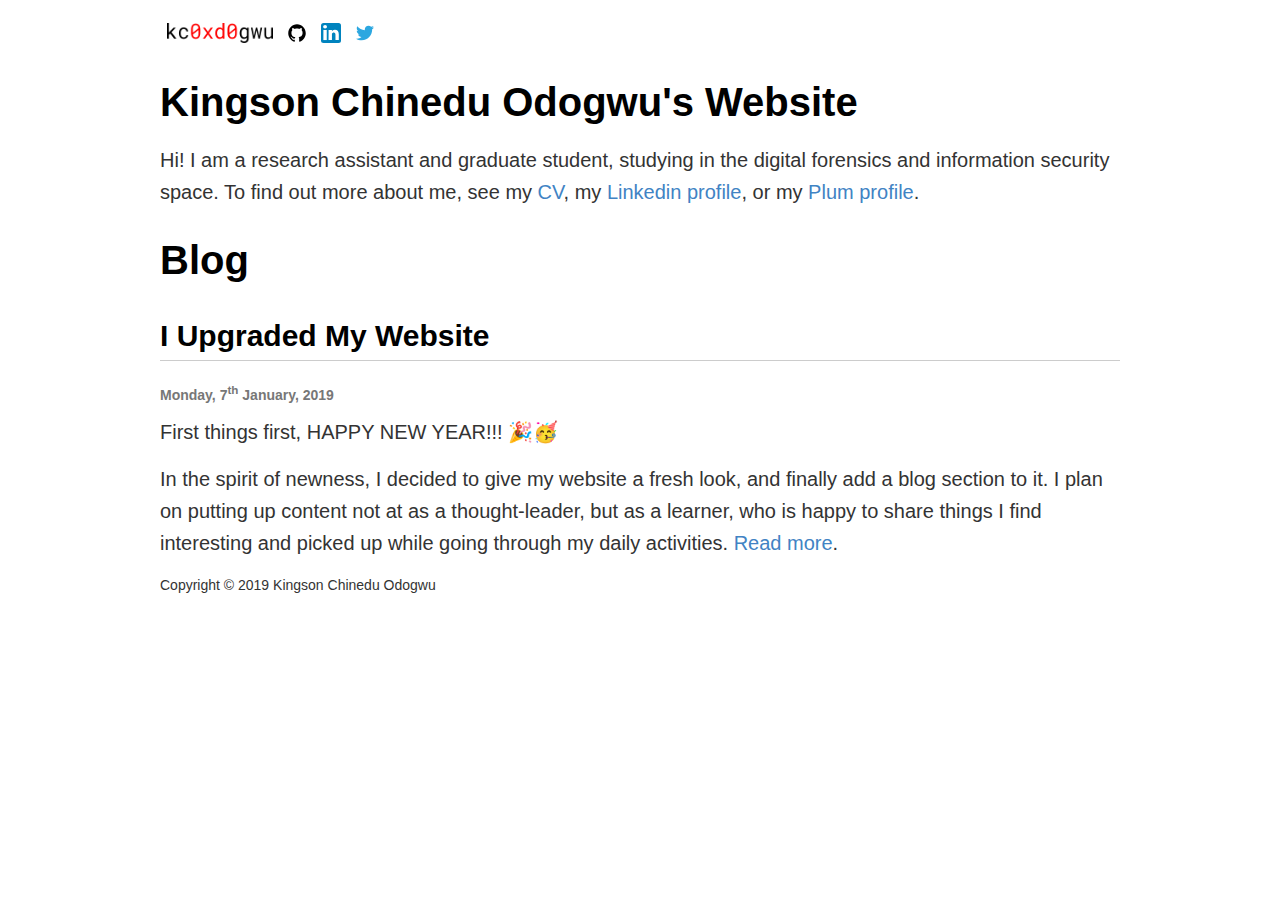
==== index.html @ b8e80476 "Update to website and test rss feed set up" ====
<!DOCTYPE html>
<html>
<head>
<meta http-equiv="Content-Type" content="text/html; charset=utf-8" />
<meta name="viewport" content="width=device-width, initial-scale=1.0" />
<meta name="author" content="Kingson Chinedu Odogwu">
<meta name="description" content="Hi! I’m Kingson Chinedu Odogwu, a research assistant and graduate student, studying in the cyber crime and cyber security space. Welcome to my website. Copyright © 2019 Kingson Chinedu Odogwu" />
<meta name="keywords" content="kingson, chinedu, odogwu, kcodogwu, kc0xd0gwu">
<link rel="icon" type="image/png" href="https://kcodogwu.github.io/public/images/favicon.png">
<link href="https://kcodogwu.github.io/public/stylesheets/main.css" rel="stylesheet" />
<title>Kingson Chinedu Odogwu&#39;s Website</title>
</head>
<body>
<div class="navbar">
  <a href="https://kcodogwu.github.io">
    <img class="logo" src="https://kcodogwu.github.io/public/images/0xd0-1.png" alt="website logo" />
  </a>
  <a rel="nofollow" href="https://github.com/kcodogwu">
    <img src="https://kcodogwu.github.io/public/images/g.svg" alt="github logo" />
  </a>
  <a rel="nofollow" href="https://linkedin.com/in/kingsonchineduodogwu">
    <img src="https://kcodogwu.github.io/public/images/l.svg" alt="linkedin logo" />
  </a>
  <a rel="nofollow" href="https://mobile.twitter.com/kc_odogwu">
    <img src="https://kcodogwu.github.io/public/images/t.svg" alt="twitter logo" />
  </a>
  <!--<a href="#rss">
    <img src="https://kcodogwu.github.io/public/images/rss.svg" alt="rss feed logo" />
  </a>-->
</div>
<h1 class="top">Kingson Chinedu Odogwu&#39;s Website</h1>

<p>Hi! I am a research assistant and graduate student, studying in the digital forensics and information security space. To find out more about me, see my <a rel="nofollow" href="https://kcodogwu.github.io/public/documents/kingson-chinedu-odogwu-cv.pdf">CV</a>, my <a rel="nofollow" href="https://linkedin.com/in/kingsonchineduodogwu">Linkedin profile</a>, or my <a rel="nofollow" href="https://app.plum.io/profile/kingson-chinedu-odogwu">Plum profile</a>.</p>

<h1>Blog</h1>

<a rel="nofollow" href="https://kcodogwu.github.io/blog/2019/01/07/i-upgraded-my-website.html" alt="I Upgraded My Website"><h2>I Upgraded My Website</h2></a>
<h6>Monday, 7<sup>th</sup> January, 2019</h6>

<p>First things first, HAPPY NEW YEAR!!! 🎉🥳</p>

<p>In the spirit of newness, I decided to give my website a fresh look, and finally add a blog section to it. I plan on putting up content not at as a thought-leader, but as a learner, who is happy to share things I find interesting and picked up while going through my daily activities. <a rel="nofollow" href="https://kcodogwu.github.io/blog/2019/01/07/i-upgraded-my-website.html" alt="Read more">Read more</a>.</p>

<p class="copyright">Copyright © 2019 Kingson Chinedu Odogwu</p>
</body>
</html>
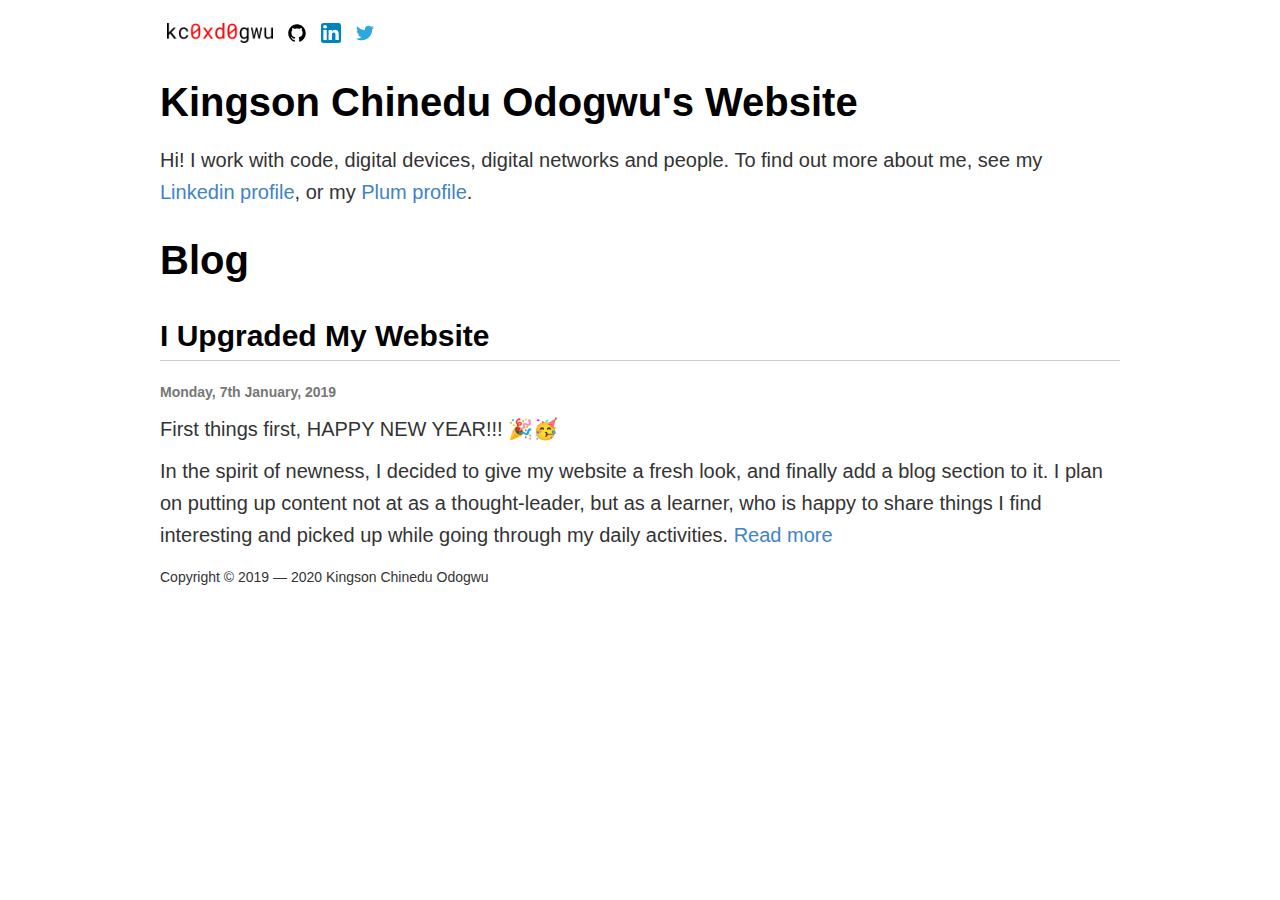
==== commit 5db495c6: "Website structure change" ====
--- a/index.html
+++ b/index.html
@@ -4,43 +4,45 @@
 <meta http-equiv="Content-Type" content="text/html; charset=utf-8" />
 <meta name="viewport" content="width=device-width, initial-scale=1.0" />
 <meta name="author" content="Kingson Chinedu Odogwu">
-<meta name="description" content="Hi! I’m Kingson Chinedu Odogwu, a research assistant and graduate student, studying in the cyber crime and cyber security space. Welcome to my website. Copyright © 2019 Kingson Chinedu Odogwu" />
+<meta name="description" content="Hi! I’m Kingson Chinedu Odogwu. I work with code, digital devices, digital networks and people. Welcome to my website. Copyright © 2019 - 2020 Kingson Chinedu Odogwu" />
 <meta name="keywords" content="kingson, chinedu, odogwu, kcodogwu, kc0xd0gwu">
-<link rel="icon" type="image/png" href="https://kcodogwu.github.io/public/images/favicon.png">
-<link href="https://kcodogwu.github.io/public/stylesheets/main.css" rel="stylesheet" />
-<title>Kingson Chinedu Odogwu&#39;s Website</title>
+<link rel="icon" type="image/png" href="/images/favicon.png">
+<link href="/stylesheets/main.css" rel="stylesheet" />
+<title>Welcome to — Kingson Chinedu Odogwu&#39;s Website</title>  
 </head>
 <body>
 <div class="navbar">
-  <a href="https://kcodogwu.github.io">
-    <img class="logo" src="https://kcodogwu.github.io/public/images/0xd0-1.png" alt="website logo" />
+  <a href="/">
+    <img class="logo" src="/images/0xd0-1.png" alt="kc0xd0gwu" />
   </a>
   <a rel="nofollow" href="https://github.com/kcodogwu">
-    <img src="https://kcodogwu.github.io/public/images/g.svg" alt="github logo" />
+    <img src="/images/g.svg" alt="github logo" />
   </a>
   <a rel="nofollow" href="https://linkedin.com/in/kingsonchineduodogwu">
-    <img src="https://kcodogwu.github.io/public/images/l.svg" alt="linkedin logo" />
+    <img src="/images/l.svg" alt="linkedin logo" />
   </a>
-  <a rel="nofollow" href="https://mobile.twitter.com/kc_odogwu">
-    <img src="https://kcodogwu.github.io/public/images/t.svg" alt="twitter logo" />
+  <a rel="nofollow" href="https://twitter.com/kc_odogwu">
+    <img src="/images/t.svg" alt="twitter logo" />
   </a>
   <!--<a href="#rss">
-    <img src="https://kcodogwu.github.io/public/images/rss.svg" alt="rss feed logo" />
+    <img src="/images/rss.svg" alt="rss feed logo" />
   </a>-->
 </div>
 <h1 class="top">Kingson Chinedu Odogwu&#39;s Website</h1>
 
-<p>Hi! I am a research assistant and graduate student, studying in the digital forensics and information security space. To find out more about me, see my <a rel="nofollow" href="https://kcodogwu.github.io/public/documents/kingson-chinedu-odogwu-cv.pdf">CV</a>, my <a rel="nofollow" href="https://linkedin.com/in/kingsonchineduodogwu">Linkedin profile</a>, or my <a rel="nofollow" href="https://app.plum.io/profile/kingson-chinedu-odogwu">Plum profile</a>.</p>
+<p>Hi! I work with code, digital devices, digital networks and people. To find out more about me, see <!--my <a rel="nofollow" href="https://kcodogwu.github.io/public/documents/kingson-chinedu-odogwu-cv.pdf">CV</a>,--> my <a rel="nofollow" href="https://linkedin.com/in/kingsonchineduodogwu">Linkedin profile</a>, or my <a rel="nofollow" href="https://app.plum.io/profile/kingson-chinedu-odogwu">Plum profile</a>.</p>
 
 <h1>Blog</h1>
 
-<a rel="nofollow" href="https://kcodogwu.github.io/blog/2019/01/07/i-upgraded-my-website.html" alt="I Upgraded My Website"><h2>I Upgraded My Website</h2></a>
-<h6>Monday, 7<sup>th</sup> January, 2019</h6>
 
-<p>First things first, HAPPY NEW YEAR!!! 🎉🥳</p>
 
-<p>In the spirit of newness, I decided to give my website a fresh look, and finally add a blog section to it. I plan on putting up content not at as a thought-leader, but as a learner, who is happy to share things I find interesting and picked up while going through my daily activities. <a rel="nofollow" href="https://kcodogwu.github.io/blog/2019/01/07/i-upgraded-my-website.html" alt="Read more">Read more</a>.</p>
+<a rel="nofollow" href="/posts/i-upgraded-my-website/" alt="I Upgraded My Website"><h2>I Upgraded My Website</h2></a>
+<h6><time datetime="2019-01-07T00:00:00.000Z">Monday, 7th January, 2019</time></h6>
 
-<p class="copyright">Copyright © 2019 Kingson Chinedu Odogwu</p>
+First things first, HAPPY NEW YEAR!!! 🎉🥳
+<p>In the spirit of newness, I decided to give my website a fresh look, and finally add a blog section to it. I plan on putting up content not at as a thought-leader, but as a learner, who is happy to share things I find interesting and picked up while going through my daily activities. <a rel="nofollow" href="/posts/i-upgraded-my-website/" alt="Read more">Read more</a>
+
+
+<p class="copyright">Copyright © 2019 — 2020 Kingson Chinedu Odogwu</p>
 </body>
 </html>
--- a/stylesheets/main.css
+++ b/stylesheets/main.css
@@ -0,0 +1,331 @@
+/* GitHub stylesheet for MarkdownPad (http://markdownpad.com) */
+/* Author: Nicolas Hery - http://nicolashery.com */
+/* Version: b13fe65ca28d2e568c6ed5d7f06581183df8f2ff */
+/* Source: https://github.com/nicolahery/markdownpad-github */
+/* I modified the font-sizes for body, h1, h2, & h3*/
+
+/* RESET
+=============================================================================*/
+
+html, body, div, span, applet, object, iframe, h1, h2, h3, h4, h5, h6, p, blockquote, pre, a, abbr, acronym, address, big, cite, code, del, dfn, em, img, ins, kbd, q, s, samp, small, strike, strong, sub, sup, tt, var, b, u, i, center, dl, dt, dd, ol, ul, li, fieldset, form, label, legend, table, caption, tbody, tfoot, thead, tr, th, td, article, aside, canvas, details, embed, figure, figcaption, footer, header, hgroup, menu, nav, output, ruby, section, summary, time, mark, audio, video {
+  margin: 0;
+  padding: 0;
+  border: 0;
+}
+
+/* BODY
+=============================================================================*/
+
+body {
+  font-family: Helvetica, arial, freesans, clean, sans-serif;
+  font-size: 125%;
+  line-height: 1.6;
+  color: #333;
+  background-color: #fff;
+  padding: 20px;
+  max-width: 960px;
+  margin: 0 auto;
+}
+
+body>*:first-child {
+  margin-top: 0 !important;
+}
+
+body>*:last-child {
+  margin-bottom: 0 !important;
+}
+
+/* BLOCKS
+=============================================================================*/
+
+p, blockquote, ul, ol, dl, table, pre {
+  margin: 15px 0;
+}
+
+/* HEADERS
+=============================================================================*/
+
+h1, h2, h3, h4, h5, h6 {
+  margin: 20px 0 10px;
+  padding: 0;
+  font-weight: bold;
+  -webkit-font-smoothing: antialiased;
+}
+
+h1 tt, h1 code, h2 tt, h2 code, h3 tt, h3 code, h4 tt, h4 code, h5 tt, h5 code, h6 tt, h6 code {
+  font-size: inherit;
+}
+
+h1 {
+  font-size: 2em;
+  color: #000;
+}
+
+h2 {
+  font-size: 1.5em;
+  border-bottom: 1px solid #ccc;
+  color: #000;
+}
+
+h3 {
+  font-size: 1.125em;
+}
+
+h4 {
+  font-size: 16px;
+}
+
+h5 {
+  font-size: 14px;
+}
+
+h6 {
+  color: #777;
+  font-size: 14px;
+}
+
+body>h2:first-child, body>h1:first-child, body>h1:first-child+h2, body>h3:first-child, body>h4:first-child, body>h5:first-child, body>h6:first-child {
+  margin-top: 0;
+  padding-top: 0;
+}
+
+a:first-child h1, a:first-child h2, a:first-child h3, a:first-child h4, a:first-child h5, a:first-child h6 {
+  margin-top: 0;
+  padding-top: 0;
+}
+
+h1+p, h2+p, h3+p, h4+p, h5+p, h6+p {
+  margin-top: 10px;
+}
+
+/* LINKS
+=============================================================================*/
+
+a {
+  color: #4183C4;
+  text-decoration: none;
+}
+
+a:hover {
+  text-decoration: underline;
+}
+
+/* LISTS
+=============================================================================*/
+
+ul, ol {
+  padding-left: 30px;
+}
+
+ul li > :first-child, 
+ol li > :first-child, 
+ul li ul:first-of-type, 
+ol li ol:first-of-type, 
+ul li ol:first-of-type, 
+ol li ul:first-of-type {
+  margin-top: 0px;
+}
+
+ul ul, ul ol, ol ol, ol ul {
+  margin-bottom: 0;
+}
+
+dl {
+  padding: 0;
+}
+
+dl dt {
+  font-size: 14px;
+  font-weight: bold;
+  font-style: italic;
+  padding: 0;
+  margin: 15px 0 5px;
+}
+
+dl dt:first-child {
+  padding: 0;
+}
+
+dl dt>:first-child {
+  margin-top: 0px;
+}
+
+dl dt>:last-child {
+  margin-bottom: 0px;
+}
+
+dl dd {
+  margin: 0 0 15px;
+  padding: 0 15px;
+}
+
+dl dd>:first-child {
+  margin-top: 0px;
+}
+
+dl dd>:last-child {
+  margin-bottom: 0px;
+}
+
+/* CODE
+=============================================================================*/
+
+pre, code, tt {
+  font-size: 12px;
+  font-family: Consolas, "Liberation Mono", Courier, monospace;
+}
+
+code, tt {
+  margin: 0 0px;
+  padding: 0px 0px;
+  white-space: nowrap;
+  border: 1px solid #eaeaea;
+  background-color: #f8f8f8;
+  border-radius: 3px;
+}
+
+pre>code {
+  margin: 0;
+  padding: 0;
+  white-space: pre;
+  border: none;
+  background: transparent;
+}
+
+pre {
+  background-color: #f8f8f8;
+  border: 1px solid #ccc;
+  font-size: 13px;
+  line-height: 19px;
+  overflow: auto;
+  padding: 6px 10px;
+  border-radius: 3px;
+}
+
+pre code, pre tt {
+  background-color: transparent;
+  border: none;
+}
+
+kbd {
+    -moz-border-bottom-colors: none;
+    -moz-border-left-colors: none;
+    -moz-border-right-colors: none;
+    -moz-border-top-colors: none;
+    background-color: #DDDDDD;
+    background-image: linear-gradient(#F1F1F1, #DDDDDD);
+    background-repeat: repeat-x;
+    border-color: #DDDDDD #CCCCCC #CCCCCC #DDDDDD;
+    border-image: none;
+    border-radius: 2px 2px 2px 2px;
+    border-style: solid;
+    border-width: 1px;
+    font-family: "Helvetica Neue",Helvetica,Arial,sans-serif;
+    line-height: 10px;
+    padding: 1px 4px;
+}
+
+/* QUOTES
+=============================================================================*/
+
+blockquote {
+  border-left: 4px solid #DDD;
+  padding: 0 15px;
+  color: #777;
+}
+
+blockquote>:first-child {
+  margin-top: 0px;
+}
+
+blockquote>:last-child {
+  margin-bottom: 0px;
+}
+
+/* HORIZONTAL RULES
+=============================================================================*/
+
+hr {
+  clear: both;
+  margin: 15px 0;
+  height: 0px;
+  overflow: hidden;
+  border: none;
+  background: transparent;
+  border-bottom: 4px solid #ddd;
+  padding: 0;
+}
+
+/* TABLES
+=============================================================================*/
+
+table th {
+  font-weight: bold;
+}
+
+table th, table td {
+  border: 1px solid #ccc;
+  padding: 6px 13px;
+}
+
+table tr {
+  border-top: 1px solid #ccc;
+  background-color: #fff;
+}
+
+table tr:nth-child(2n) {
+  background-color: #f8f8f8;
+}
+
+/* IMAGES
+=============================================================================*/
+
+img {
+  max-width: 100%
+}
+
+/* End of GitHub stylesheet for MarkdownPad
+=============================================================================*/
+body {
+  background-color: white;
+}
+
+.navbar {
+  overflow: hidden;
+  position: fixed;
+  top: 0;
+  width: 100%;
+  background-color: white;
+}
+
+.navbar a {
+  float: left;
+  display: block;
+  text-align: center;
+  padding-top: 20px;
+  padding-bottom: 10px;
+  padding-left: 7px;
+  padding-right: 7px;
+  text-decoration: none;
+  height: 20px;
+}
+
+.navbar a img {
+  width: 20px;
+  height: 20px;
+}
+
+.navbar a img.logo {
+  width: 106px;
+  height: 20px;
+}
+
+.copyright {
+  bottom: 0; /* Position the copyright notice at the bottom of the page */
+  background-color: white;
+  font-size: 0.7em;
+}
+
+.top {
+  margin-top: 50px;
+}
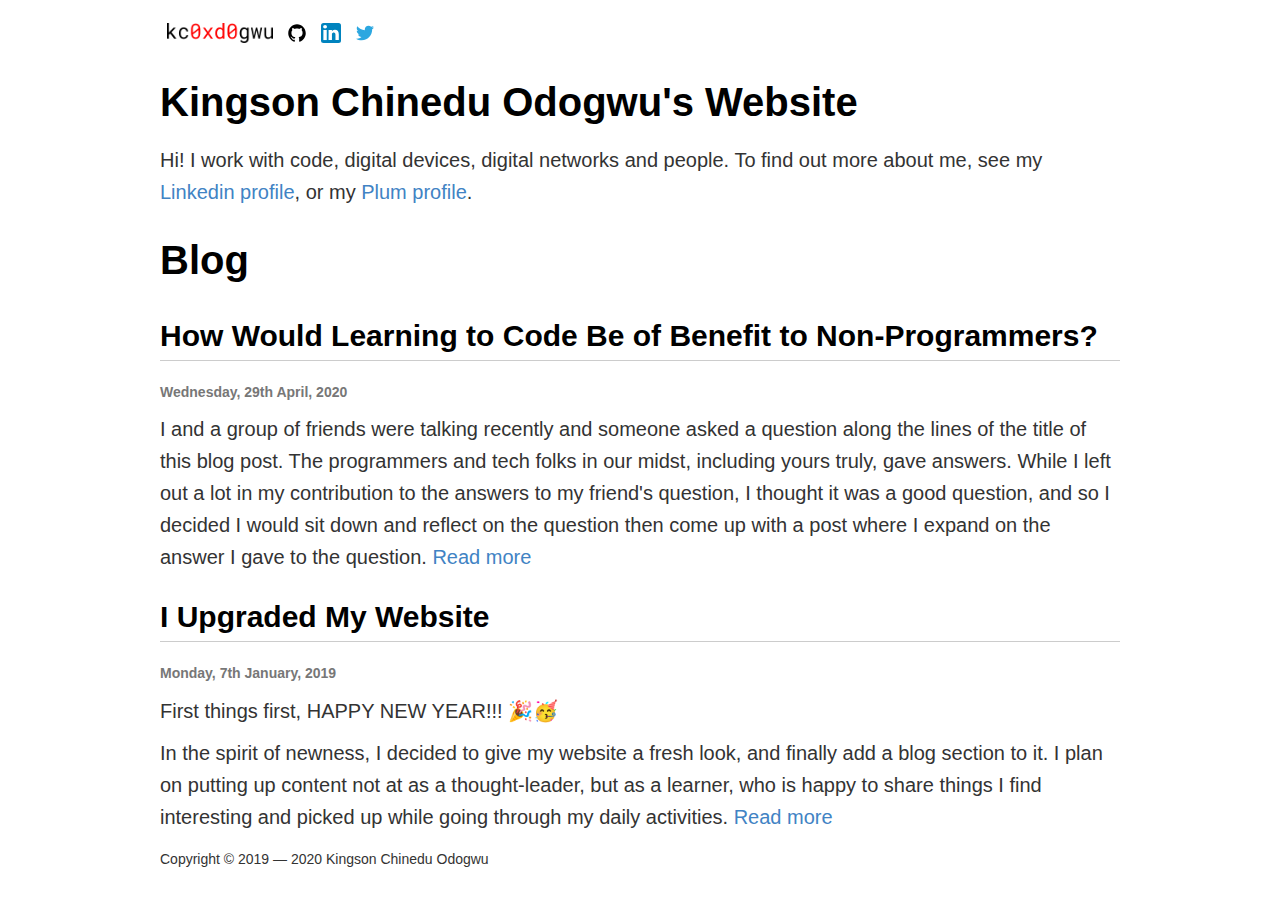
==== commit de8eeba1: "2nd commit" ====
--- a/index.html
+++ b/index.html
@@ -35,8 +35,16 @@
 <h1>Blog</h1>
 
 
+<a rel="nofollow" href="/posts/how-would-learning-to-code-help-be-of-benefit-to-non-programmers/" alt="How Would Learning to Code Be of Benefit to Non-Programmers?">
+  <h2>How Would Learning to Code Be of Benefit to Non-Programmers?</h2>
+</a>
+<h6><time datetime="2020-04-29T00:00:00.000Z">Wednesday, 29th April, 2020</time></h6>
 
-<a rel="nofollow" href="/posts/i-upgraded-my-website/" alt="I Upgraded My Website"><h2>I Upgraded My Website</h2></a>
+I and a group of friends were talking recently and someone asked a question along the lines of the title of this blog post. The programmers and tech folks in our midst, including yours truly, gave answers. While I left out a lot in my contribution to the answers to my friend's question, I thought it was a good question, and so I decided I would sit down and reflect on the question then come up with a post where I expand on the answer I gave to the question. <a rel="nofollow" href="/posts/how-would-learning-to-code-help-be-of-benefit-to-non-programmers/" alt="Read more">Read more</a>
+
+<a rel="nofollow" href="/posts/i-upgraded-my-website/" alt="I Upgraded My Website">
+  <h2>I Upgraded My Website</h2>
+</a>
 <h6><time datetime="2019-01-07T00:00:00.000Z">Monday, 7th January, 2019</time></h6>
 
 First things first, HAPPY NEW YEAR!!! 🎉🥳
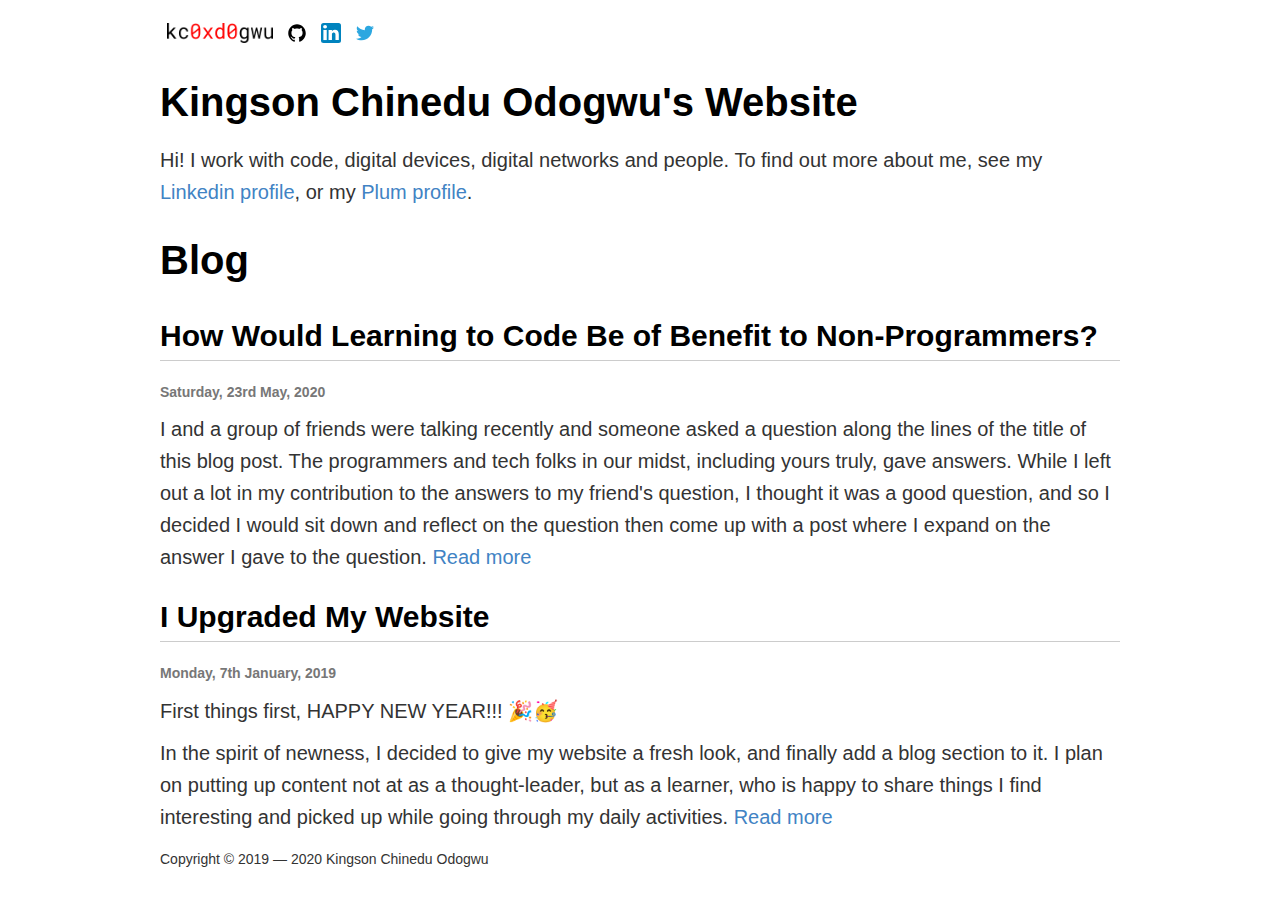
==== commit 8101d570: "3rd commit" ====
--- a/index.html
+++ b/index.html
@@ -38,7 +38,7 @@
 <a rel="nofollow" href="/posts/how-would-learning-to-code-help-be-of-benefit-to-non-programmers/" alt="How Would Learning to Code Be of Benefit to Non-Programmers?">
   <h2>How Would Learning to Code Be of Benefit to Non-Programmers?</h2>
 </a>
-<h6><time datetime="2020-04-29T00:00:00.000Z">Wednesday, 29th April, 2020</time></h6>
+<h6><time datetime="2020-05-23T00:00:00.000Z">Saturday, 23rd May, 2020</time></h6>
 
 I and a group of friends were talking recently and someone asked a question along the lines of the title of this blog post. The programmers and tech folks in our midst, including yours truly, gave answers. While I left out a lot in my contribution to the answers to my friend's question, I thought it was a good question, and so I decided I would sit down and reflect on the question then come up with a post where I expand on the answer I gave to the question. <a rel="nofollow" href="/posts/how-would-learning-to-code-help-be-of-benefit-to-non-programmers/" alt="Read more">Read more</a>
 
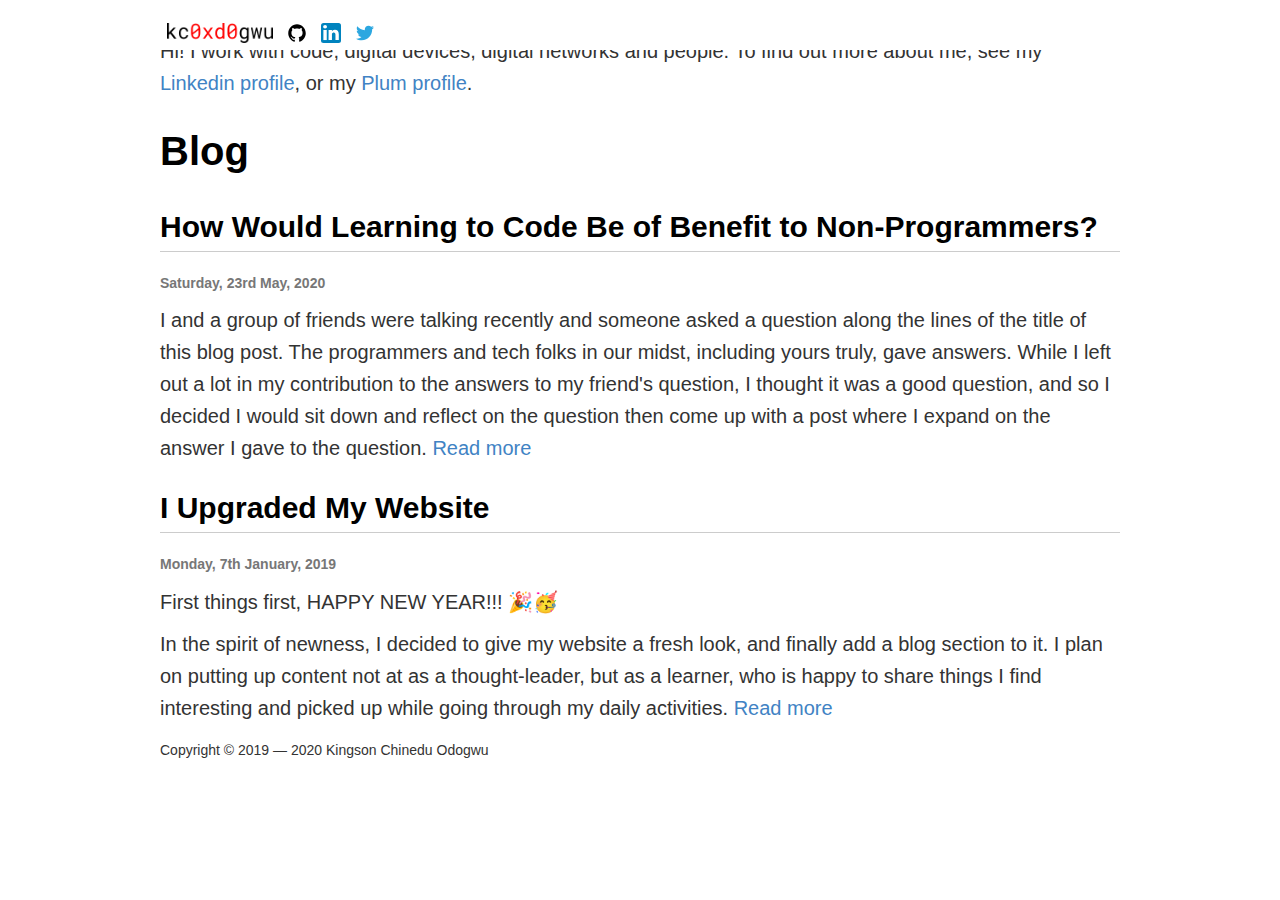
==== commit bb4862f7: "new updates" ====
--- a/index.html
+++ b/index.html
@@ -28,19 +28,19 @@
     <img src="/images/rss.svg" alt="rss feed logo" />
   </a>-->
 </div>
-<h1 class="top">Kingson Chinedu Odogwu&#39;s Website</h1>
+<!--<h1 class="top">Kingson Chinedu Odogwu&#39;s Website</h1>-->
 
 <p>Hi! I work with code, digital devices, digital networks and people. To find out more about me, see <!--my <a rel="nofollow" href="https://kcodogwu.github.io/public/documents/kingson-chinedu-odogwu-cv.pdf">CV</a>,--> my <a rel="nofollow" href="https://linkedin.com/in/kingsonchineduodogwu">Linkedin profile</a>, or my <a rel="nofollow" href="https://app.plum.io/profile/kingson-chinedu-odogwu">Plum profile</a>.</p>
 
 <h1>Blog</h1>
 
 
-<a rel="nofollow" href="/posts/how-would-learning-to-code-help-be-of-benefit-to-non-programmers/" alt="How Would Learning to Code Be of Benefit to Non-Programmers?">
+<a rel="nofollow" href="/posts/how-would-learning-to-code-be-of-benefit-to-non-programmers/" alt="How Would Learning to Code Be of Benefit to Non-Programmers?">
   <h2>How Would Learning to Code Be of Benefit to Non-Programmers?</h2>
 </a>
 <h6><time datetime="2020-05-23T00:00:00.000Z">Saturday, 23rd May, 2020</time></h6>
 
-I and a group of friends were talking recently and someone asked a question along the lines of the title of this blog post. The programmers and tech folks in our midst, including yours truly, gave answers. While I left out a lot in my contribution to the answers to my friend's question, I thought it was a good question, and so I decided I would sit down and reflect on the question then come up with a post where I expand on the answer I gave to the question. <a rel="nofollow" href="/posts/how-would-learning-to-code-help-be-of-benefit-to-non-programmers/" alt="Read more">Read more</a>
+I and a group of friends were talking recently and someone asked a question along the lines of the title of this blog post. The programmers and tech folks in our midst, including yours truly, gave answers. While I left out a lot in my contribution to the answers to my friend's question, I thought it was a good question, and so I decided I would sit down and reflect on the question then come up with a post where I expand on the answer I gave to the question. <a rel="nofollow" href="/posts/how-would-learning-to-code-be-of-benefit-to-non-programmers/" alt="Read more">Read more</a>
 
 <a rel="nofollow" href="/posts/i-upgraded-my-website/" alt="I Upgraded My Website">
   <h2>I Upgraded My Website</h2>
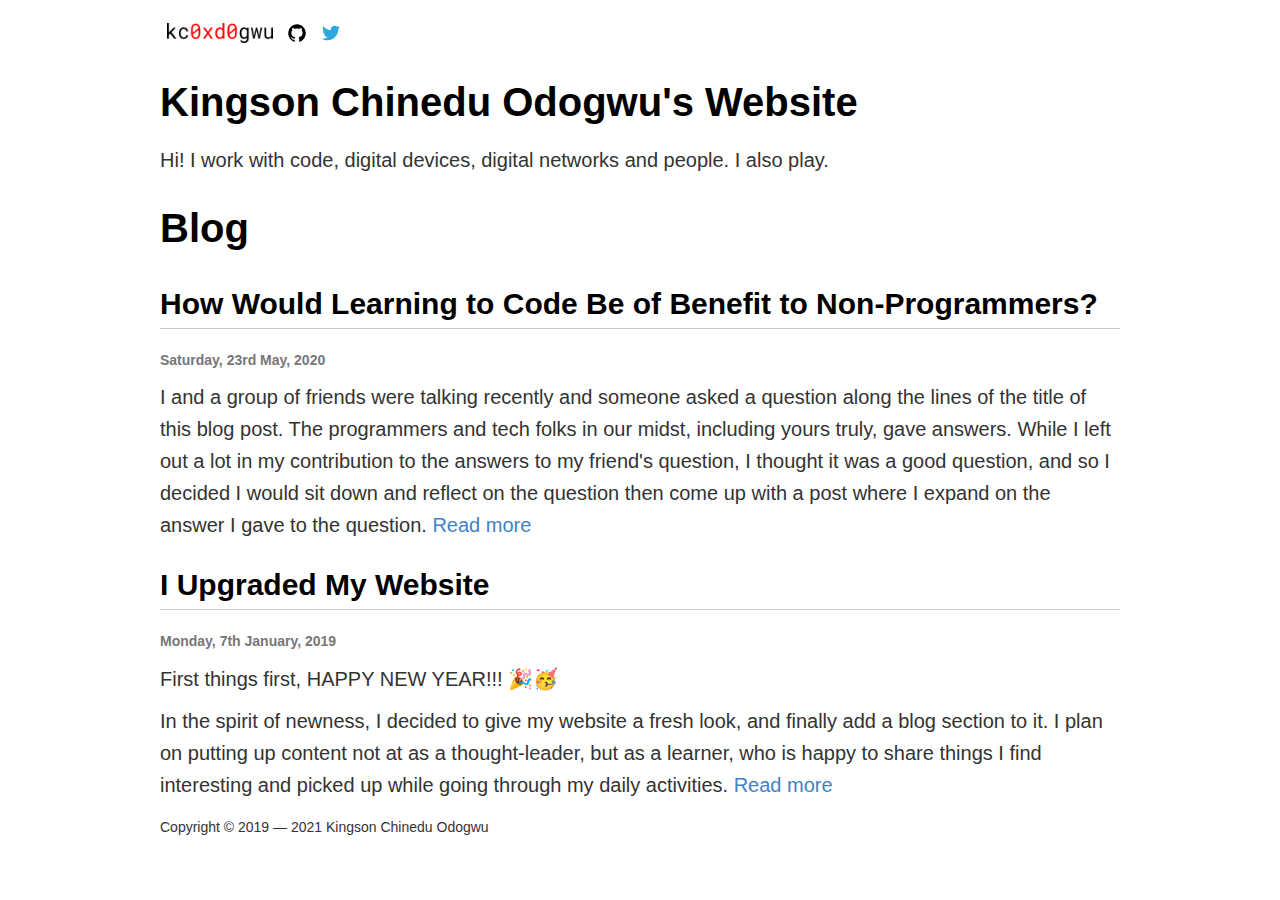
==== commit 20794131: "commit 15" ====
--- a/index.html
+++ b/index.html
@@ -18,9 +18,6 @@
   <a rel="nofollow" href="https://github.com/kcodogwu">
     <img src="/images/g.svg" alt="github logo" />
   </a>
-  <a rel="nofollow" href="https://linkedin.com/in/kingsonchineduodogwu">
-    <img src="/images/l.svg" alt="linkedin logo" />
-  </a>
   <a rel="nofollow" href="https://twitter.com/kc_odogwu">
     <img src="/images/t.svg" alt="twitter logo" />
   </a>
@@ -28,9 +25,9 @@
     <img src="/images/rss.svg" alt="rss feed logo" />
   </a>-->
 </div>
-<!--<h1 class="top">Kingson Chinedu Odogwu&#39;s Website</h1>-->
+<h1 class="top">Kingson Chinedu Odogwu&#39;s Website</h1>
 
-<p>Hi! I work with code, digital devices, digital networks and people. To find out more about me, see <!--my <a rel="nofollow" href="https://kcodogwu.github.io/public/documents/kingson-chinedu-odogwu-cv.pdf">CV</a>,--> my <a rel="nofollow" href="https://linkedin.com/in/kingsonchineduodogwu">Linkedin profile</a>, or my <a rel="nofollow" href="https://app.plum.io/profile/kingson-chinedu-odogwu">Plum profile</a>.</p>
+<p>Hi! I work with code, digital devices, digital networks and people. I also play.</p>
 
 <h1>Blog</h1>
 
@@ -51,6 +48,6 @@
 <p>In the spirit of newness, I decided to give my website a fresh look, and finally add a blog section to it. I plan on putting up content not at as a thought-leader, but as a learner, who is happy to share things I find interesting and picked up while going through my daily activities. <a rel="nofollow" href="/posts/i-upgraded-my-website/" alt="Read more">Read more</a>
 
 
-<p class="copyright">Copyright © 2019 — 2020 Kingson Chinedu Odogwu</p>
+<p class="copyright">Copyright © 2019 — 2021 Kingson Chinedu Odogwu</p>
 </body>
 </html>
